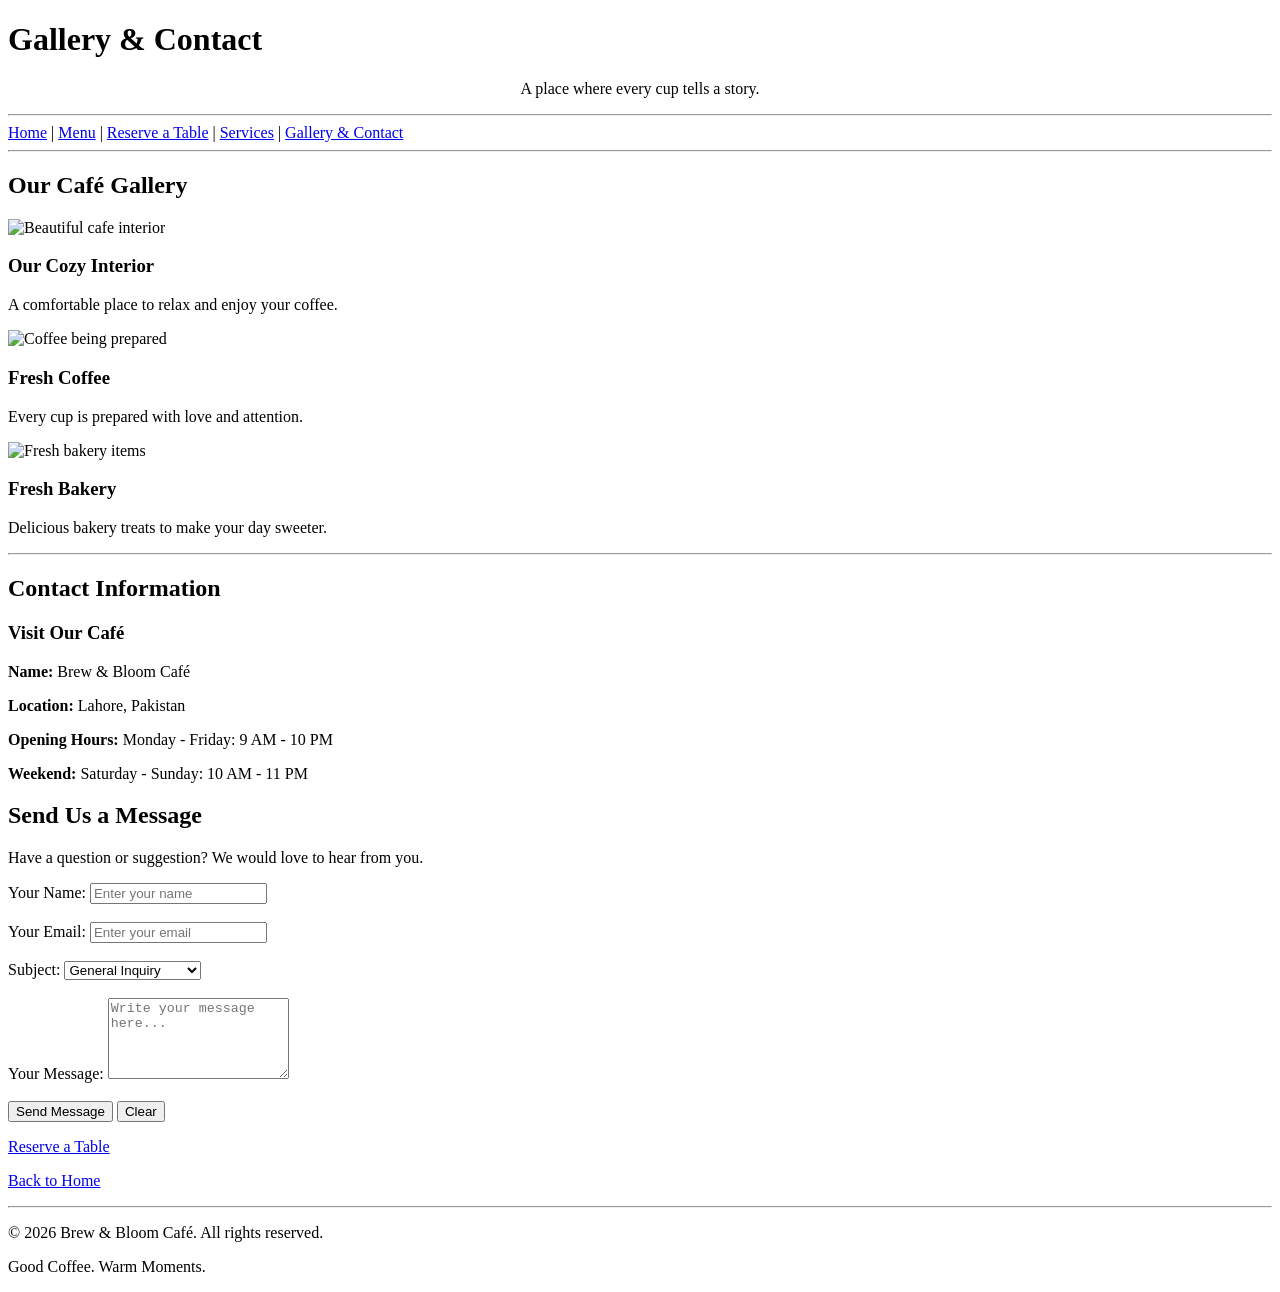
==== contact.html @ 947ca808 "Add files via upload" ====
<!DOCTYPE html>
<html lang="en">

<head>
    <meta charset="UTF-8">
    <meta name="viewport" content="width=device-width, initial-scale=1.0">
    <title>Brew & Bloom | Gallery & Contact</title>
    <link rel="stylesheet" href="style.css">
</head>

<body>

    <h1>Gallery & Contact</h1>

    <p style="text-align:center;">
        A place where every cup tells a story.
    </p>

    <hr>

    <nav>
        <a href="index.html">Home</a> |
        <a href="menu.html">Menu</a> |
        <a href="register.html">Reserve a Table</a> |
        <a href="services.html">Services</a> |
        <a href="contact.html">Gallery & Contact</a>
    </nav>

    <hr>

    <h2>Our Café Gallery</h2>

    <div class="card">
        <img src="https://images.unsplash.com/photo-1501339847302-ac426a4a7cbb?auto=format&fit=crop&w=900&q=80"
             alt="Beautiful cafe interior">

        <h3>Our Cozy Interior</h3>
        <p>A comfortable place to relax and enjoy your coffee.</p>
    </div>

    <div class="card">
        <img src="https://images.unsplash.com/photo-1495474472287-4d71bcdd2085?auto=format&fit=crop&w=900&q=80"
             alt="Coffee being prepared">

        <h3>Fresh Coffee</h3>
        <p>Every cup is prepared with love and attention.</p>
    </div>

    <div class="card">
        <img src="https://images.unsplash.com/photo-1555507036-ab1f4038808a?auto=format&fit=crop&w=900&q=80"
             alt="Fresh bakery items">

        <h3>Fresh Bakery</h3>
        <p>Delicious bakery treats to make your day sweeter.</p>
    </div>

    <hr>

    <h2>Contact Information</h2>

    <div class="card">

        <h3>Visit Our Café</h3>

        <p><strong>Name:</strong> Brew & Bloom Café</p>

        <p><strong>Location:</strong> Lahore, Pakistan</p>

        <p><strong>Opening Hours:</strong> 
            Monday - Friday: 9 AM - 10 PM
        </p>

        <p><strong>Weekend:</strong>
            Saturday - Sunday: 10 AM - 11 PM
        </p>

    </div>

    <h2>Send Us a Message</h2>

    <p>Have a question or suggestion? We would love to hear from you.</p>

    <form>

        <label for="name">Your Name:</label>
        <input type="text" id="name" name="name"
               placeholder="Enter your name" required minlength="3">

        <br><br>

        <label for="email">Your Email:</label>
        <input type="email" id="email" name="email"
               placeholder="Enter your email" required>

        <br><br>

        <label for="subject">Subject:</label>
        <select id="subject" name="subject">
            <option value="general">General Inquiry</option>
            <option value="feedback">Feedback</option>
            <option value="reservation">Reservation Inquiry</option>
            <option value="complaint">Complaint</option>
        </select>

        <br><br>

        <label for="message">Your Message:</label>
        <textarea id="message" name="message"
                  rows="5" placeholder="Write your message here..."
                  required></textarea>

        <br><br>

        <button type="submit">Send Message</button>
        <button type="reset">Clear</button>

    </form>

    <p>
        <a href="register.html">Reserve a Table</a>
    </p>

    <p>
        <a href="index.html">Back to Home</a>
    </p>

    <hr>

    <footer>
        <p>&copy; 2026 Brew & Bloom Café. All rights reserved.</p>
        <p>Good Coffee. Warm Moments.</p>
    </footer>

</body>
</html>
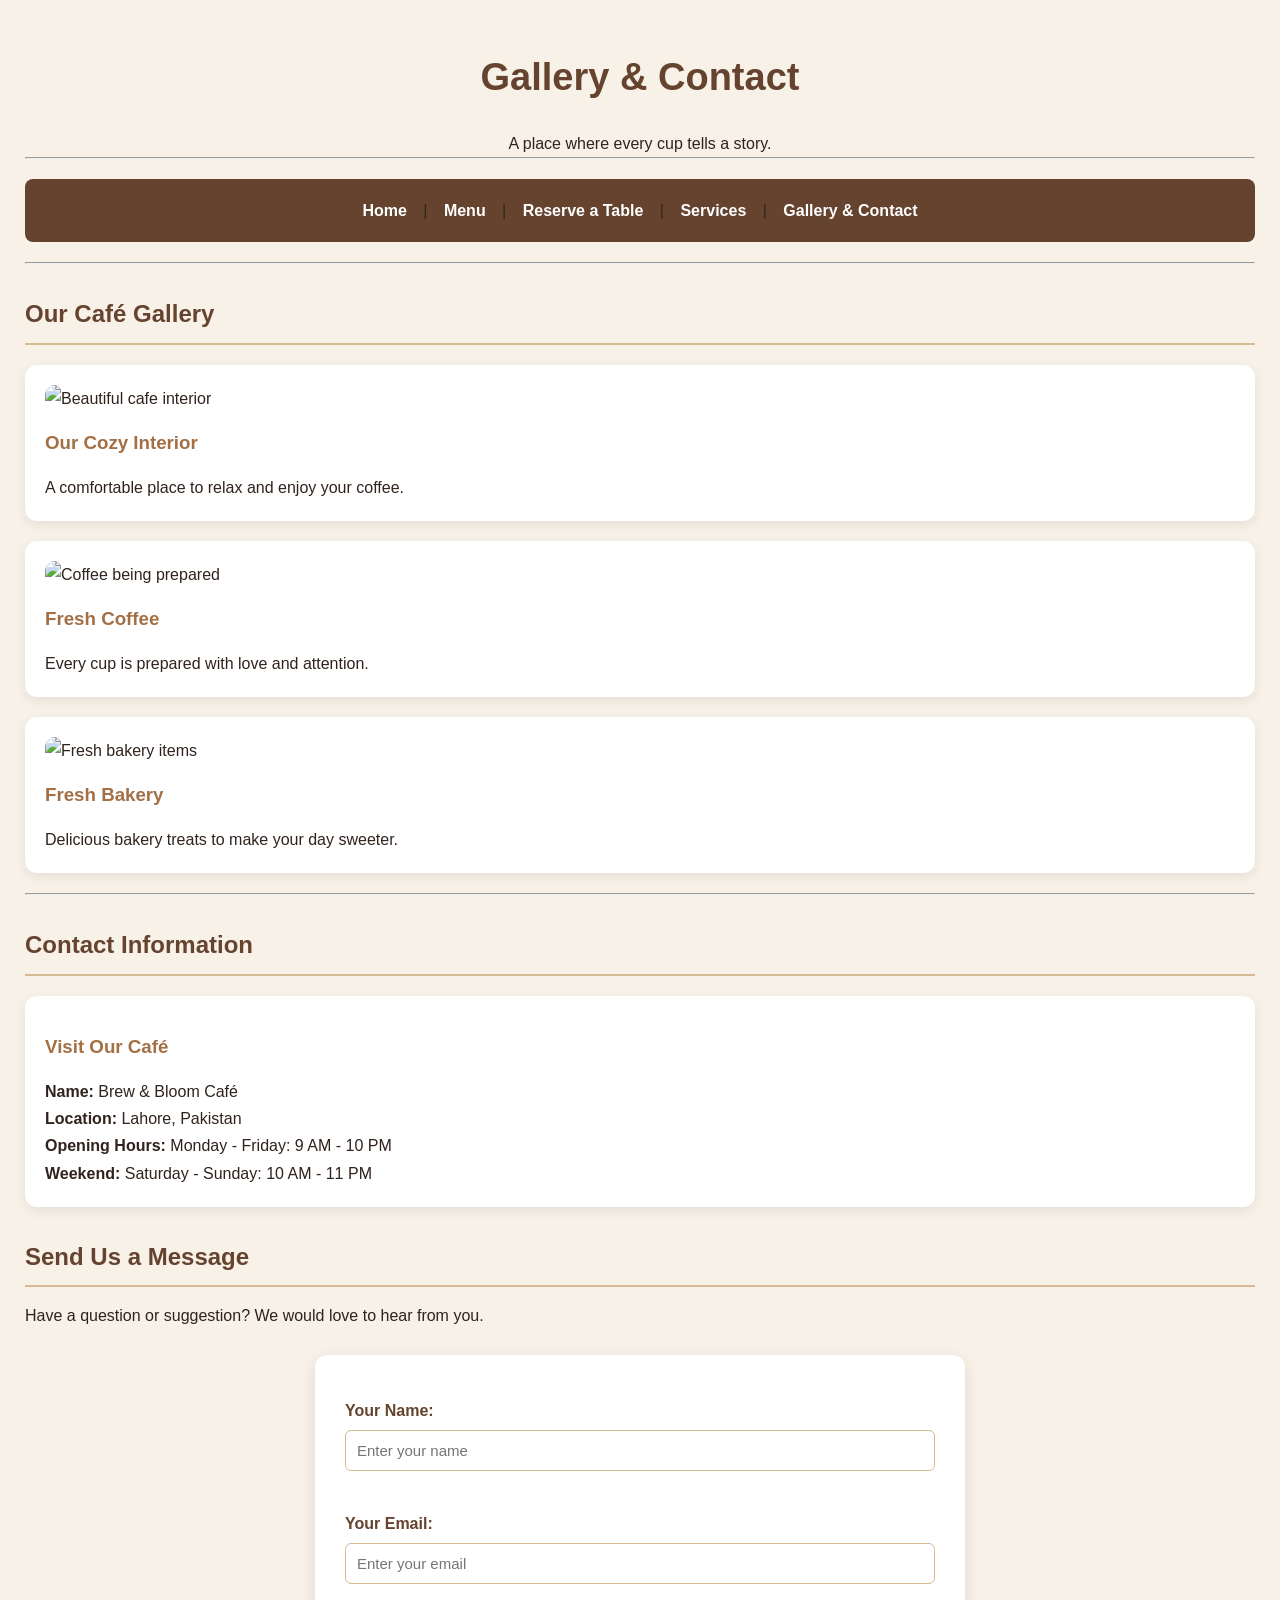
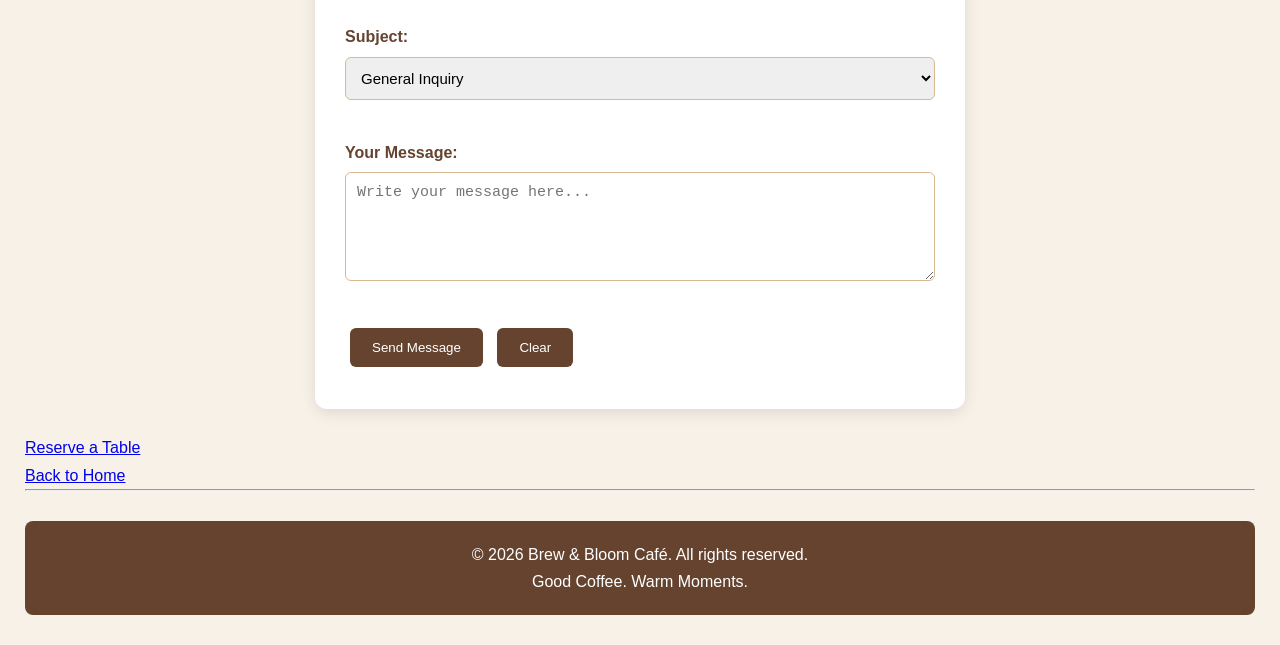
==== commit c35b4698: "Include contact.css for additional styling Added a new stylesheet for contact page styling." ====
--- a/contact.html
+++ b/contact.html
@@ -7,6 +7,7 @@
     <meta name="viewport" content="width=device-width, initial-scale=1.0">
     <title>Brew & Bloom | Gallery & Contact</title>
     <link rel="stylesheet" href="style.css">
+    <link rel="stylesheet" href="contact.css">
 </head>
 
 <body>
--- a/contact.css
+++ b/contact.css
@@ -0,0 +1,138 @@
+
+* {
+    margin: 0;
+    padding: 0;
+    box-sizing: border-box;
+}
+
+body {
+    font-family: Arial, sans-serif;
+    background-color: #F7F1E8;
+    color: #30231D;
+    padding: 25px;
+    line-height: 1.7;
+}
+
+h1 {
+    text-align: center;
+    color: #65432F;
+    font-size: 38px;
+    margin: 20px;
+}
+
+h2 {
+    color: #65432F;
+    margin: 30px 0 15px;
+    border-bottom: 2px solid #D6B995;
+    padding-bottom: 8px;
+}
+
+h3 {
+    color: #A36F45;
+    margin: 15px 0;
+}
+
+nav {
+    background-color: #65432F;
+    padding: 18px;
+    text-align: center;
+    border-radius: 8px;
+    margin: 20px 0;
+}
+
+nav a {
+    color: white;
+    text-decoration: none;
+    margin: 0 12px;
+    font-weight: bold;
+}
+
+nav a:hover {
+    color: #E8C49A;
+}
+
+.card {
+    background-color: white;
+    padding: 20px;
+    margin: 20px 0;
+    border-radius: 12px;
+    box-shadow: 0 4px 12px rgba(0,0,0,0.08);
+}
+
+.card img {
+    width: 100%;
+    max-height: 350px;
+    object-fit: cover;
+    border-radius: 10px;
+}
+
+form {
+    max-width: 650px;
+    margin: 25px auto;
+    padding: 30px;
+    background-color: white;
+    border-radius: 12px;
+    box-shadow: 0 4px 15px rgba(0,0,0,0.1);
+}
+
+label {
+    display: inline-block;
+    margin-top: 12px;
+    font-weight: bold;
+    color: #65432F;
+}
+
+input, select, textarea {
+    width: 100%;
+    padding: 11px;
+    margin-top: 6px;
+    border: 1px solid #D6B995;
+    border-radius: 6px;
+    font-size: 15px;
+}
+
+textarea {
+    resize: vertical;
+}
+
+button {
+    background-color: #65432F;
+    color: white;
+    padding: 12px 22px;
+    margin: 12px 5px;
+    border: none;
+    border-radius: 6px;
+    cursor: pointer;
+}
+
+button:hover {
+    background-color: #A36F45;
+}
+
+footer {
+    text-align: center;
+    background-color: #65432F;
+    color: white;
+    padding: 20px;
+    margin-top: 30px;
+    border-radius: 8px;
+}
+
+@media (max-width: 600px) {
+    body {
+        padding: 10px;
+    }
+
+    h1 {
+        font-size: 30px;
+    }
+
+    nav a {
+        display: inline-block;
+        margin: 6px;
+    }
+
+    form {
+        padding: 18px;
+    }
+}
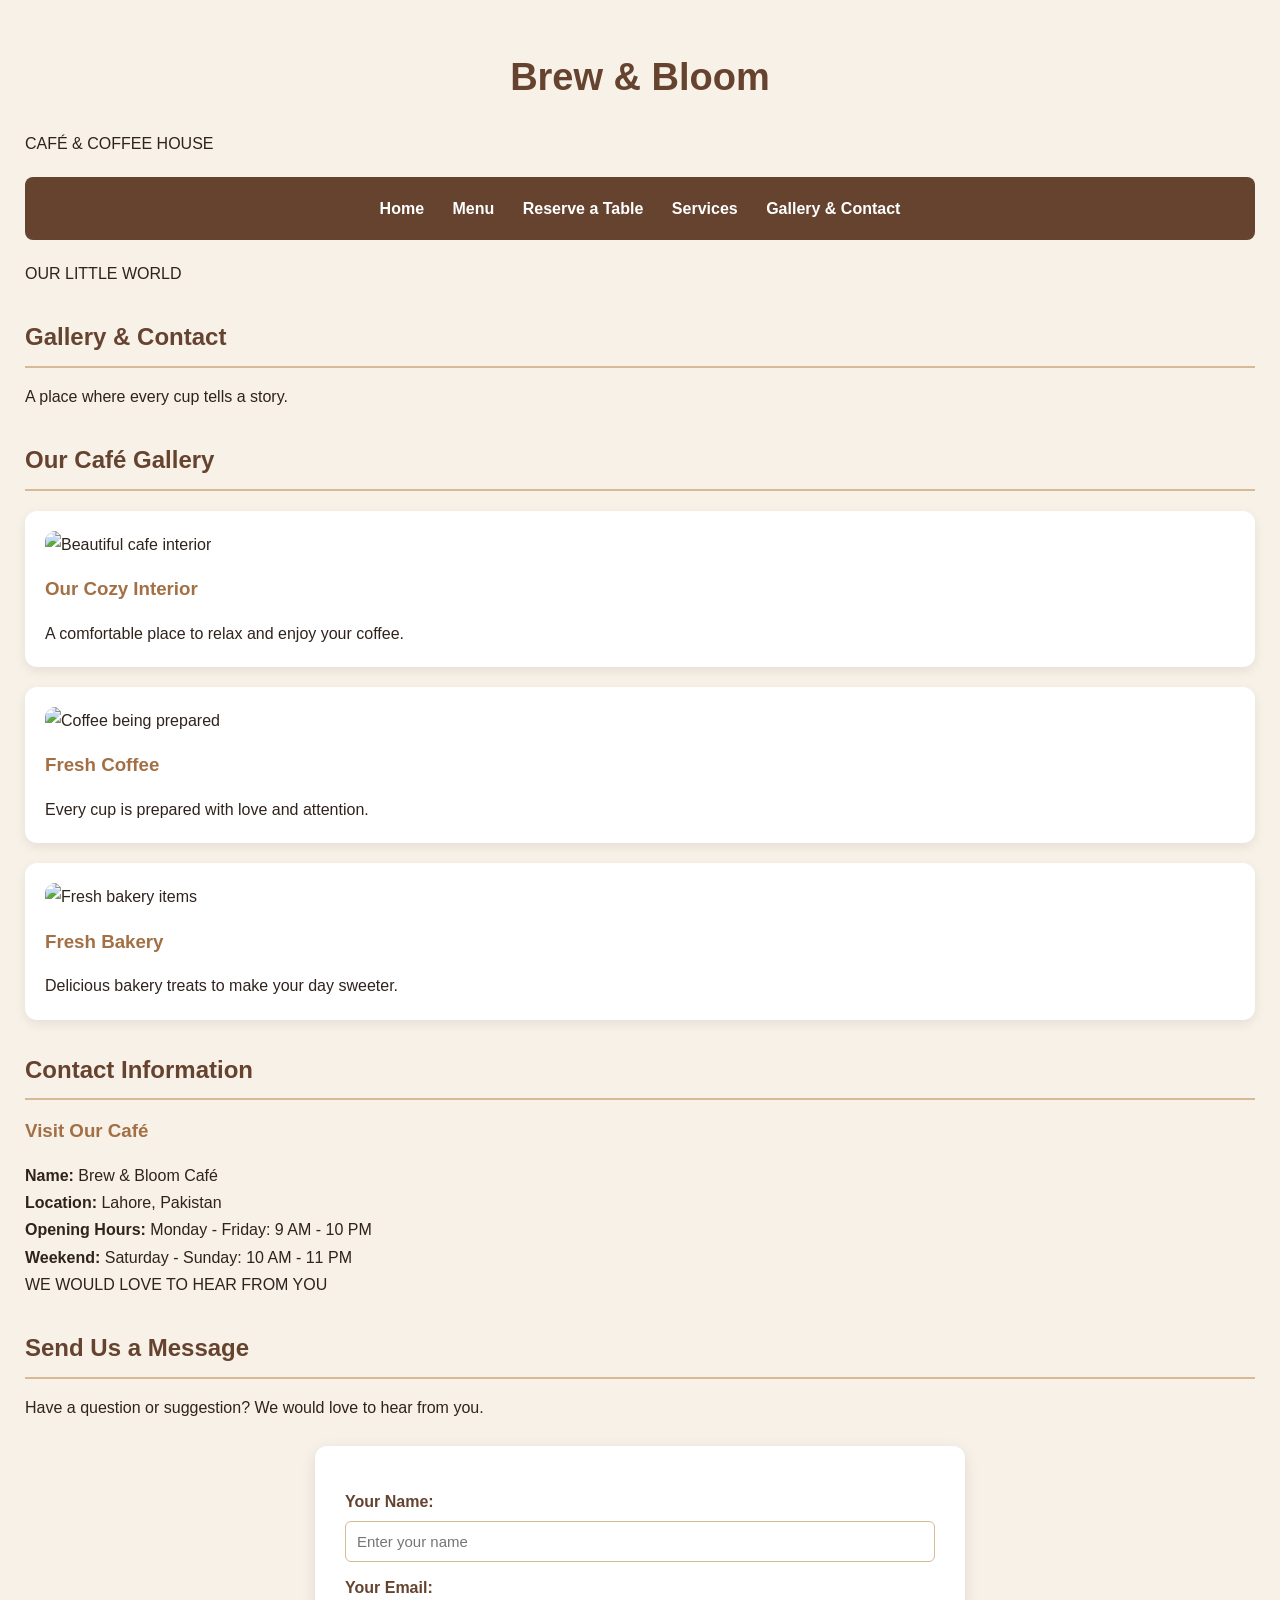
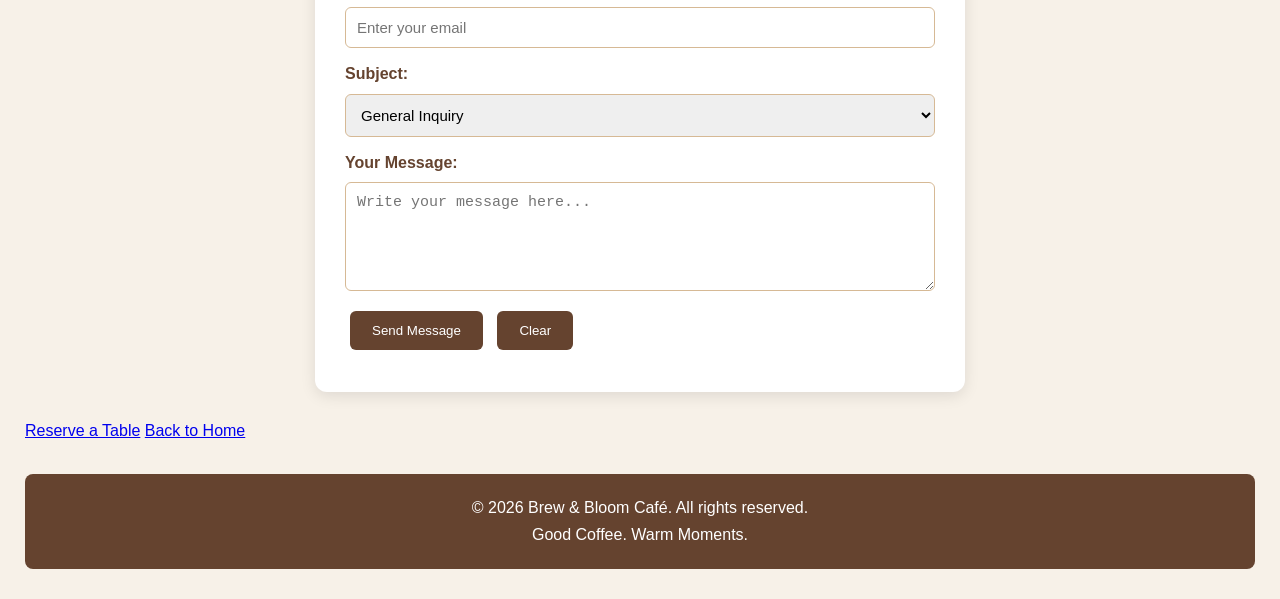
==== commit e12ab393: "Refactor contact.html for better structure and layout Updated the contact page layout and structure," ====
--- a/contact.html
+++ b/contact.html
@@ -6,127 +6,138 @@
     <meta charset="UTF-8">
     <meta name="viewport" content="width=device-width, initial-scale=1.0">
     <title>Brew & Bloom | Gallery & Contact</title>
-    <link rel="stylesheet" href="style.css">
     <link rel="stylesheet" href="contact.css">
 </head>
 
 <body>
 
-    <h1>Gallery & Contact</h1>
-
-    <p style="text-align:center;">
-        A place where every cup tells a story.
-    </p>
-
-    <hr>
+    <header>
+        <div class="logo">
+            <h1>Brew & Bloom</h1>
+            <p>CAFÉ & COFFEE HOUSE</p>
+        </div>
+    </header>
 
     <nav>
-        <a href="index.html">Home</a> |
-        <a href="menu.html">Menu</a> |
-        <a href="register.html">Reserve a Table</a> |
-        <a href="services.html">Services</a> |
+        <a href="index.html">Home</a>
+        <a href="menu.html">Menu</a>
+        <a href="register.html">Reserve a Table</a>
+        <a href="services.html">Services</a>
         <a href="contact.html">Gallery & Contact</a>
     </nav>
 
-    <hr>
+    <main>
 
-    <h2>Our Café Gallery</h2>
+        <section class="page-intro">
+            <p class="small-heading">OUR LITTLE WORLD</p>
+            <h2>Gallery & Contact</h2>
+            <p>A place where every cup tells a story.</p>
+        </section>
 
-    <div class="card">
-        <img src="https://images.unsplash.com/photo-1501339847302-ac426a4a7cbb?auto=format&fit=crop&w=900&q=80"
-             alt="Beautiful cafe interior">
+        <section class="gallery-section">
 
-        <h3>Our Cozy Interior</h3>
-        <p>A comfortable place to relax and enjoy your coffee.</p>
-    </div>
+            <h2>Our Café Gallery</h2>
 
-    <div class="card">
-        <img src="https://images.unsplash.com/photo-1495474472287-4d71bcdd2085?auto=format&fit=crop&w=900&q=80"
-             alt="Coffee being prepared">
+            <div class="gallery-container">
 
-        <h3>Fresh Coffee</h3>
-        <p>Every cup is prepared with love and attention.</p>
-    </div>
+                <div class="card">
+                    <img src="https://images.unsplash.com/photo-1501339847302-ac426a4a7cbb?auto=format&fit=crop&w=900&q=80"
+                         alt="Beautiful cafe interior">
 
-    <div class="card">
-        <img src="https://images.unsplash.com/photo-1555507036-ab1f4038808a?auto=format&fit=crop&w=900&q=80"
-             alt="Fresh bakery items">
+                    <div class="card-content">
+                        <h3>Our Cozy Interior</h3>
+                        <p>A comfortable place to relax and enjoy your coffee.</p>
+                    </div>
+                </div>
 
-        <h3>Fresh Bakery</h3>
-        <p>Delicious bakery treats to make your day sweeter.</p>
-    </div>
+                <div class="card">
+                    <img src="https://images.unsplash.com/photo-1495474472287-4d71bcdd2085?auto=format&fit=crop&w=900&q=80"
+                         alt="Coffee being prepared">
 
-    <hr>
+                    <div class="card-content">
+                        <h3>Fresh Coffee</h3>
+                        <p>Every cup is prepared with love and attention.</p>
+                    </div>
+                </div>
 
-    <h2>Contact Information</h2>
+                <div class="card">
+                    <img src="https://images.unsplash.com/photo-1555507036-ab1f4038808a?auto=format&fit=crop&w=900&q=80"
+                         alt="Fresh bakery items">
 
-    <div class="card">
+                    <div class="card-content">
+                        <h3>Fresh Bakery</h3>
+                        <p>Delicious bakery treats to make your day sweeter.</p>
+                    </div>
+                </div>
 
-        <h3>Visit Our Café</h3>
+            </div>
 
-        <p><strong>Name:</strong> Brew & Bloom Café</p>
+        </section>
 
-        <p><strong>Location:</strong> Lahore, Pakistan</p>
+        <section class="contact-info">
 
-        <p><strong>Opening Hours:</strong> 
-            Monday - Friday: 9 AM - 10 PM
-        </p>
+            <h2>Contact Information</h2>
 
-        <p><strong>Weekend:</strong>
-            Saturday - Sunday: 10 AM - 11 PM
-        </p>
+            <div class="info-card">
+                <h3>Visit Our Café</h3>
 
-    </div>
+                <p><strong>Name:</strong> Brew & Bloom Café</p>
 
-    <h2>Send Us a Message</h2>
+                <p><strong>Location:</strong> Lahore, Pakistan</p>
 
-    <p>Have a question or suggestion? We would love to hear from you.</p>
+                <p><strong>Opening Hours:</strong> Monday - Friday: 9 AM - 10 PM</p>
 
-    <form>
+                <p><strong>Weekend:</strong> Saturday - Sunday: 10 AM - 11 PM</p>
+            </div>
 
-        <label for="name">Your Name:</label>
-        <input type="text" id="name" name="name"
-               placeholder="Enter your name" required minlength="3">
+        </section>
 
-        <br><br>
+        <section class="message-section">
 
-        <label for="email">Your Email:</label>
-        <input type="email" id="email" name="email"
-               placeholder="Enter your email" required>
+            <div class="section-intro">
+                <p class="small-heading">WE WOULD LOVE TO HEAR FROM YOU</p>
+                <h2>Send Us a Message</h2>
+                <p>Have a question or suggestion? We would love to hear from you.</p>
+            </div>
 
-        <br><br>
+            <form>
 
-        <label for="subject">Subject:</label>
-        <select id="subject" name="subject">
-            <option value="general">General Inquiry</option>
-            <option value="feedback">Feedback</option>
-            <option value="reservation">Reservation Inquiry</option>
-            <option value="complaint">Complaint</option>
-        </select>
+                <label for="name">Your Name:</label>
+                <input type="text" id="name" name="name"
+                       placeholder="Enter your name" required minlength="3">
 
-        <br><br>
+                <label for="email">Your Email:</label>
+                <input type="email" id="email" name="email"
+                       placeholder="Enter your email" required>
 
-        <label for="message">Your Message:</label>
-        <textarea id="message" name="message"
-                  rows="5" placeholder="Write your message here..."
-                  required></textarea>
+                <label for="subject">Subject:</label>
+                <select id="subject" name="subject">
+                    <option value="general">General Inquiry</option>
+                    <option value="feedback">Feedback</option>
+                    <option value="reservation">Reservation Inquiry</option>
+                    <option value="complaint">Complaint</option>
+                </select>
 
-        <br><br>
+                <label for="message">Your Message:</label>
+                <textarea id="message" name="message"
+                          rows="5" placeholder="Write your message here..."
+                          required></textarea>
 
-        <button type="submit">Send Message</button>
-        <button type="reset">Clear</button>
+                <div class="form-buttons">
+                    <button type="submit">Send Message</button>
+                    <button type="reset" class="clear-btn">Clear</button>
+                </div>
 
-    </form>
+            </form>
 
-    <p>
-        <a href="register.html">Reserve a Table</a>
-    </p>
+        </section>
 
-    <p>
-        <a href="index.html">Back to Home</a>
-    </p>
+        <div class="page-links">
+            <a href="register.html">Reserve a Table</a>
+            <a href="index.html">Back to Home</a>
+        </div>
 
-    <hr>
+    </main>
 
     <footer>
         <p>&copy; 2026 Brew & Bloom Café. All rights reserved.</p>
